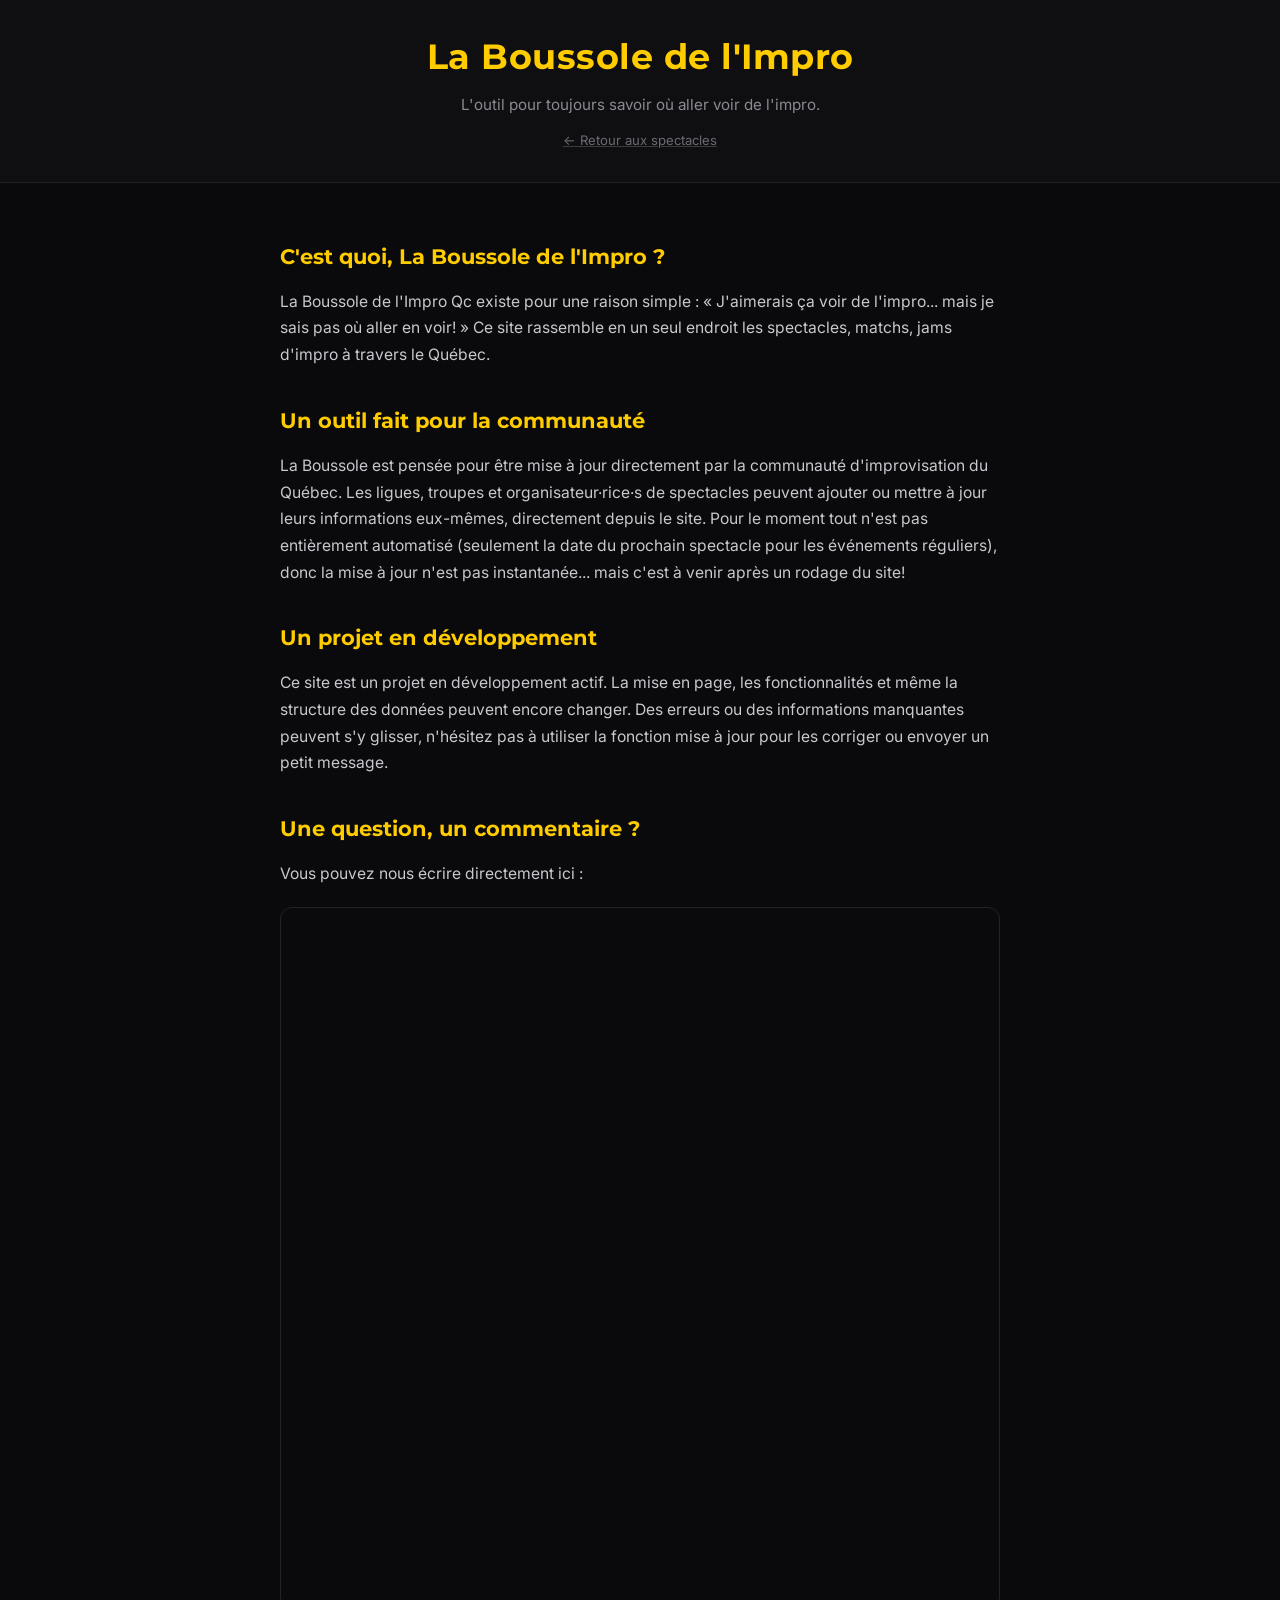
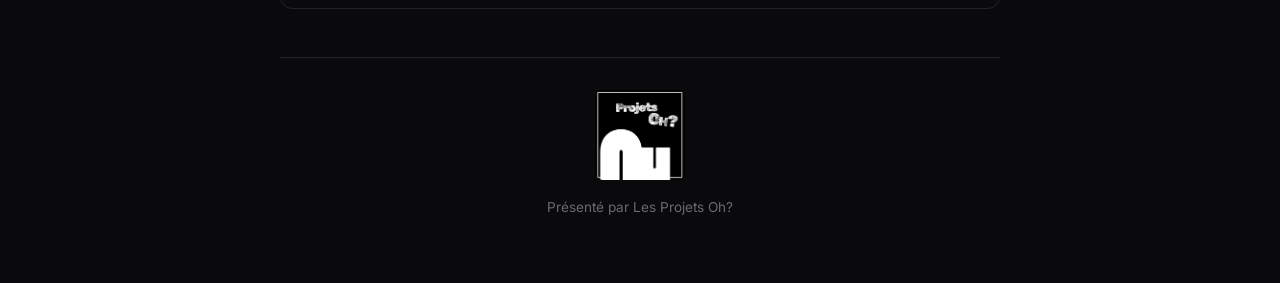
==== about.html @ 92ff751a "signature logo" ====
<!DOCTYPE html>
<html lang="fr">
<head>
  <meta charset="UTF-8">
  <meta name="viewport" content="width=device-width, initial-scale=1.0">
  <title>À propos — La Boussole de l'Impro Qc</title>
  <link href="https://fonts.googleapis.com/css2?family=Inter:wght@400;600&family=Montserrat:wght@700&display=swap" rel="stylesheet">
  <link rel="stylesheet" href="style.css">
</head>
<body>
  <header>
    <h1 class="site-title">La Boussole de l'Impro</h1>
    <p class="site-subtitle">L'outil pour toujours savoir où aller voir de l'impro.</p>
    <a href="index.html" class="about-link">← Retour aux spectacles</a>
  </header>

  <main class="about-page">
    <section class="about-block">
      <h2>C'est quoi, La Boussole de l'Impro ?</h2>
      <p>
        La Boussole de l'Impro Qc existe pour une raison simple : « J'aimerais ça
        voir de l'impro... mais je sais pas où aller en voir! » Ce site rassemble
        en un seul endroit les spectacles, matchs, jams d'impro à travers le
        Québec.
      </p>
    </section>

    <section class="about-block">
      <h2>Un outil fait pour la communauté</h2>
      <p>
        La Boussole est pensée pour être mise à jour directement par la communauté
        d'improvisation du Québec. Les ligues, troupes et organisateur·rice·s de
        spectacles peuvent ajouter ou mettre à jour leurs informations eux-mêmes,
        directement depuis le site. Pour le moment tout n'est pas entièrement
        automatisé (seulement la date du prochain spectacle pour les événements
        réguliers), donc la mise à jour n'est pas instantanée... mais c'est à
        venir après un rodage du site!
      </p>
    </section>

    <section class="about-block">
      <h2>Un projet en développement</h2>
      <p>
        Ce site est un projet en développement actif. La mise en page, les
        fonctionnalités et même la structure des données peuvent encore changer.
        Des erreurs ou des informations manquantes peuvent s'y glisser, n'hésitez
        pas à utiliser la fonction mise à jour pour les corriger ou envoyer un
        petit message.
      </p>
    </section>

    <section class="about-block contact-block">
      <h2>Une question, un commentaire ?</h2>
      <p>
        Vous pouvez nous écrire directement ici :
      </p>
      <div class="contact-form-wrapper">
        <iframe
          src="https://docs.google.com/forms/d/e/1FAIpQLSf1FTqkFToMShPeipX5-5k5RQrfUoDkGku6AvrFfDZXJ2KNZg/viewform?embedded=true"
          width="100%"
          height="700"
          frameborder="0"
          marginheight="0"
          marginwidth="0">
          Chargement du formulaire…
        </iframe>
      </div>
    </section>

    <footer class="about-signature">
      <img src="ProjetsOh.jpg" alt="Logo Les Projets Oh?" class="signature-logo">
      <p>Présenté par Les Projets Oh?</p>
    </footer>
  </main>
</body>
</html>
---- style.css ----
/* ------------------------------
   GLOBAL
------------------------------ */

body {
  background-color: #0a0a0c;
  color: #e8e8ea;
  font-family: 'Inter', sans-serif;
  margin: 0;
  line-height: 1.6;
}

/* ------------------------------
   HEADER
------------------------------ */

header {
  background-color: #0f0f12;
  padding: 1.8rem 2rem;
  border-bottom: 1px solid #222;
  text-align: center;
}

.site-title {
  font-family: 'Montserrat', sans-serif;
  font-size: 2.2rem;
  margin: 0;
  color: #ffcc00;
  font-weight: 700;
  letter-spacing: 0.5px;
}

.site-subtitle {
  font-family: 'Inter', sans-serif;
  font-size: 0.95rem;
  color: #8a8a92;
  margin: 0.5rem 0 0;
  font-weight: 400;
}

.about-link {
  display: inline-block;
  margin-top: 0.8rem;
  font-size: 0.82rem;
  color: #6a6a72;
  text-decoration: underline;
  text-decoration-color: #3a3a40;
}

.about-link:hover {
  color: #ffcc00;
  text-decoration-color: #ffcc00;
}

/* ------------------------------
   BANDEAU "SITE EN DÉVELOPPEMENT"
------------------------------ */

.dev-banner {
  background-color: #2a2410;
  border-bottom: 1px solid #4a3f1a;
  color: #e0c568;
  font-size: 0.85rem;
  text-align: center;
  padding: 0.7rem 1.5rem;
  line-height: 1.5;
}

/* ------------------------------
   PAGE À PROPOS
------------------------------ */

.about-page {
  max-width: 720px;
  margin: 0 auto;
  padding: 2.5rem 2rem 4rem;
}

.about-block {
  margin-bottom: 2.2rem;
}

.about-block h2 {
  font-family: 'Montserrat', sans-serif;
  color: #ffcc00;
  font-size: 1.3rem;
  margin-bottom: 0.7rem;
}

.about-block p {
  color: #c8c8ce;
  line-height: 1.7;
  font-size: 0.98rem;
}

.contact-form-wrapper {
  margin-top: 1.2rem;
  border-radius: 12px;
  overflow: hidden;
  border: 1px solid #232327;
}

.contact-form-wrapper iframe {
  display: block;
  border: none;
}

.about-signature {
  margin-top: 3rem;
  padding-top: 2rem;
  border-top: 1px solid #232327;
  text-align: center;
}

.signature-logo {
  max-width: 90px;
  max-height: 90px;
  object-fit: contain;
  border-radius: 8px;
  margin-bottom: 0.6rem;
}

.about-signature p {
  color: #6a6a72;
  font-size: 0.85rem;
  margin: 0;
}

/* ------------------------------
   LAYOUT GÉNÉRAL (sidebar + contenu)
------------------------------ */

.layout {
  display: flex;
  align-items: flex-start;
  gap: 2rem;
  max-width: 1300px;
  margin: 0 auto;
  padding: 2rem;
}

.content {
  flex: 1;
  min-width: 0;
}

/* ------------------------------
   SIDEBAR
------------------------------ */

.sidebar {
  width: 260px;
  flex-shrink: 0;
  display: flex;
  flex-direction: column;
  gap: 1.4rem;
  position: sticky;
  top: 2rem;
}

.add-event-btn {
  display: block;
  text-align: center;
  background-color: transparent;
  color: #ffcc00;
  border: 1px solid #ffcc0066;
  font-weight: 600;
  font-size: 0.9rem;
  padding: 0.65rem 1rem;
  border-radius: 8px;
  text-decoration: none;
  transition: 0.2s;
}

.add-event-btn:hover {
  background-color: #ffcc001a;
  border-color: #ffcc00;
}

.filter-group {
  display: flex;
  flex-direction: column;
  gap: 0.4rem;
}

.filter-group label {
  font-size: 0.75rem;
  color: #8a8a92;
  text-transform: uppercase;
  letter-spacing: 0.5px;
  font-weight: 600;
}

.filter-group select,
.filter-group input[type="text"] {
  background-color: #151518;
  color: #d8d8dc;
  border: 1px solid #2a2a2e;
  padding: 0.6rem 0.8rem;
  border-radius: 8px;
  font-size: 0.9rem;
  font-family: 'Inter', sans-serif;
  cursor: pointer;
  width: 100%;
  box-sizing: border-box;
  transition: border-color 0.15s;
}

.filter-group select:hover,
.filter-group input[type="text"]:hover {
  border-color: #ffcc00;
}

.filter-group input[type="text"]:focus {
  outline: none;
  border-color: #ffcc00;
  cursor: text;
}

.date-range-inputs {
  display: flex;
  align-items: center;
  gap: 0.4rem;
}

.date-range-inputs input {
  min-width: 0;
  text-align: center;
  font-variant-numeric: tabular-nums;
}

.date-range-arrow {
  color: #5a5a62;
  font-size: 0.85rem;
  flex-shrink: 0;
}

@media (max-width: 800px) {
  .layout {
    flex-direction: column;
    padding: 1.2rem;
  }

  .sidebar {
    width: 100%;
    position: static;
  }
}

/* ------------------------------
   NAVIGATION DES JOURS
------------------------------ */

.days-nav {
  display: flex;
  flex-wrap: wrap;
  gap: 0.6rem;
  margin-bottom: 1.5rem;
}

.day-btn {
  background-color: transparent;
  color: #b0b0b8;
  border: 1px solid #2a2a2e;
  padding: 0.6rem 1.3rem;
  border-radius: 20px;
  cursor: pointer;
  font-size: 0.95rem;
  font-weight: 600;
  transition: 0.2s;
}

.day-btn:hover {
  border-color: #ffcc00;
  color: #ffcc00;
}

.day-btn.active {
  background-color: #ffcc00;
  border-color: #ffcc00;
  color: #0a0a0c;
}

/* ------------------------------
   CONTENU PRINCIPAL
------------------------------ */

.event-grid {
  display: flex;
  flex-wrap: wrap;
  gap: 1.5rem;
}

/* ------------------------------
   CARTES D'ÉVÉNEMENTS
------------------------------ */

.event-card {
  background-color: #151518;
  border-radius: 14px;
  width: 100%;
  max-width: 340px;
  border: 1px solid #232327;
  overflow: hidden;
  transition: border-color 0.2s, transform 0.2s;
}

.event-card:hover {
  border-color: #3a3a40;
  transform: translateY(-2px);
}

.event-card--hors-saison {
  background-color: #121214;
  border-color: #2a2a2e;
  opacity: 0.85;
}

.event-card--hors-saison:hover {
  opacity: 1;
}

.event-card-body {
  padding: 1.3rem 1.4rem 1.5rem;
}

.event-card h3 {
  margin-top: 0;
  margin-bottom: 0.8rem;
  font-size: 1.3rem;
  font-family: 'Montserrat', sans-serif;
  color: #f5f5f5;
  line-height: 1.3;
}

.event-description {
  font-size: 0.88rem;
  color: #a8a8b0;
  margin: -0.3rem 0 1rem;
  line-height: 1.5;
}

/* ------------------------------
   LOGO (bannière pleine largeur)
------------------------------ */

.event-logo-wrapper {
  width: 100%;
  height: 140px;
  display: flex;
  align-items: center;
  justify-content: center;
  background-color: #1c1c20;
  overflow: hidden;
}

.event-logo-wrapper img {
  width: 100%;
  height: 100%;
  object-fit: cover;
  cursor: zoom-in;
}

/* ------------------------------
   BADGES
------------------------------ */

.badges {
  margin-bottom: 0.6rem;
}

.badge {
  display: inline-block;
  padding: 0.25rem 0.65rem;
  border-radius: 20px;
  font-size: 0.72rem;
  font-weight: 600;
  margin-right: 6px;
  letter-spacing: 0.3px;
}

.badge-hors-saison {
  background-color: transparent;
  border: 1px solid #55555c;
  color: #9a9aa2;
}

/* ------------------------------
   MÉTADONNÉES
------------------------------ */

.meta-list {
  margin: 1rem 0 0;
  padding: 0;
  list-style: none;
}

.meta-list li {
  display: flex;
  align-items: center;
  gap: 0.55rem;
  font-size: 0.9rem;
  color: #b0b0b8;
  margin-bottom: 0.55rem;
}

.meta-list .icon {
  flex-shrink: 0;
  width: 1.1rem;
  text-align: center;
  opacity: 0.8;
}

.meta-list a {
  color: #d8d8dc;
  text-decoration: underline;
  text-decoration-color: #444;
  text-underline-offset: 2px;
}

.meta-list a:hover {
  color: #ffcc00;
  text-decoration-color: #ffcc00;
}

.billet-requis {
  display: inline-block;
  margin-top: 0.9rem;
  font-size: 0.8rem;
  color: #9a9aa2;
}

.billet-requis strong {
  color: #d8d8dc;
}

.social-links {
  margin-top: 1rem;
  padding-top: 0.9rem;
  border-top: 1px solid #232327;
  font-size: 0.82rem;
  display: flex;
  gap: 0.9rem;
}

.social-links a {
  color: #9a9aa2;
  text-decoration: none;
  font-weight: 600;
}

.social-links a:hover {
  color: #ffcc00;
}

.update-link {
  margin-top: 0.7rem;
}

.update-link a {
  font-size: 0.75rem;
  color: #6a6a72;
  text-decoration: underline;
  text-decoration-color: #3a3a40;
}

.update-link a:hover {
  color: #ffcc00;
  text-decoration-color: #ffcc00;
}

/* ------------------------------
   TAGS (type / ville) — style contour
------------------------------ */

.tags {
  display: flex;
  flex-wrap: wrap;
  gap: 0.4rem;
  margin-bottom: 0.4rem;
}

.tag {
  display: inline-block;
  padding: 0.25rem 0.7rem;
  border-radius: 20px;
  font-size: 0.75rem;
  font-weight: 600;
  border: 1px solid transparent;
  background-color: transparent;
}

.tag.ville {
  border-color: #3a3a40;
  color: #b0b0b8;
}

.tag.Spectacle { border-color: #00bcd4; color: #00bcd4; }
.tag.Match     { border-color: #ffcc00; color: #ffcc00; }
.tag.Audition  { border-color: #b388ff; color: #b388ff; }
.tag.Jam       { border-color: #ff6b6b; color: #ff6b6b; }

/* ------------------------------
   LIGHTBOX (image plein écran)
------------------------------ */

.lightbox {
  display: none;
  position: fixed;
  inset: 0;
  background-color: rgba(0, 0, 0, 0.9);
  align-items: center;
  justify-content: center;
  z-index: 1000;
  padding: 2rem;
  cursor: zoom-out;
}

.lightbox.open {
  display: flex;
}

.lightbox img {
  max-width: 90%;
  max-height: 90%;
  border-radius: 10px;
  box-shadow: 0 8px 30px rgba(0, 0, 0, 0.5);
  cursor: default;
}

.lightbox-close {
  position: absolute;
  top: 1.2rem;
  right: 1.5rem;
  font-size: 2.2rem;
  color: #f5f5f5;
  cursor: pointer;
  line-height: 1;
  user-select: none;
}

.lightbox-close:hover {
  color: #ffcc00;
}
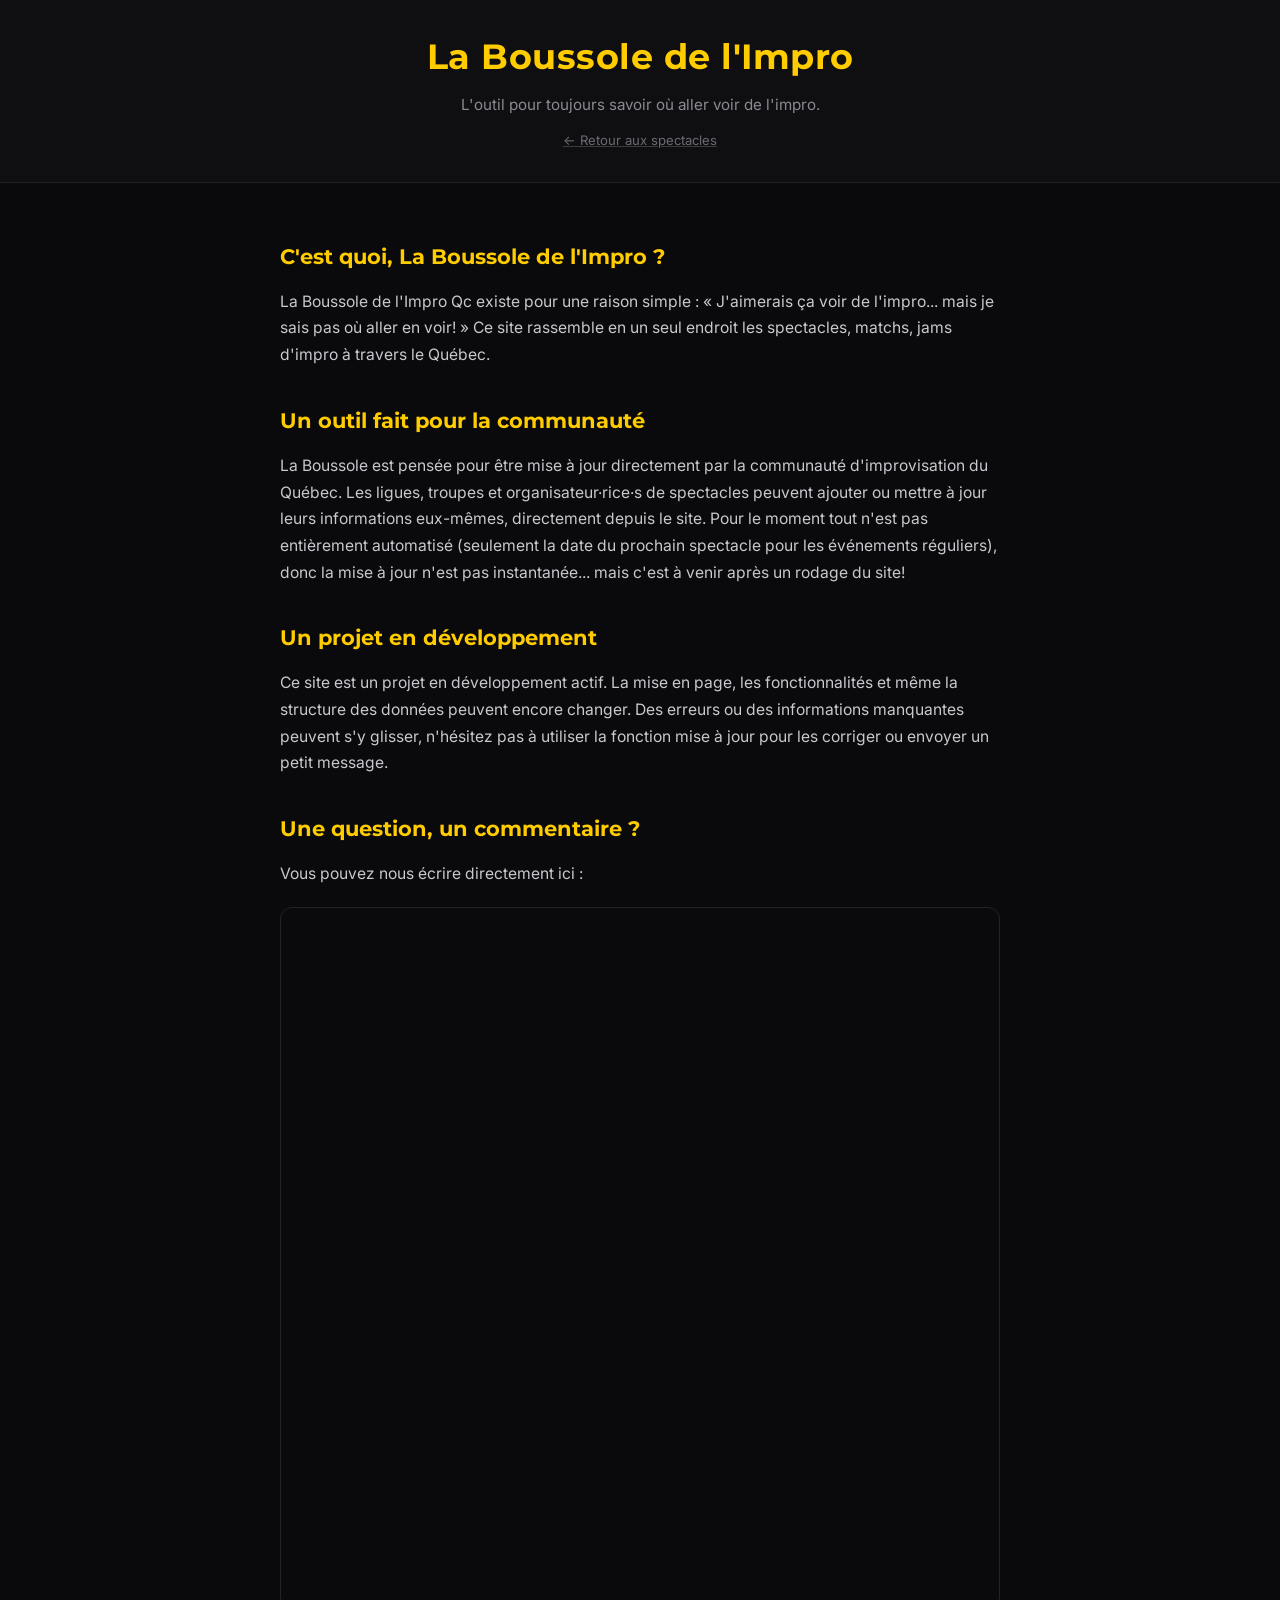
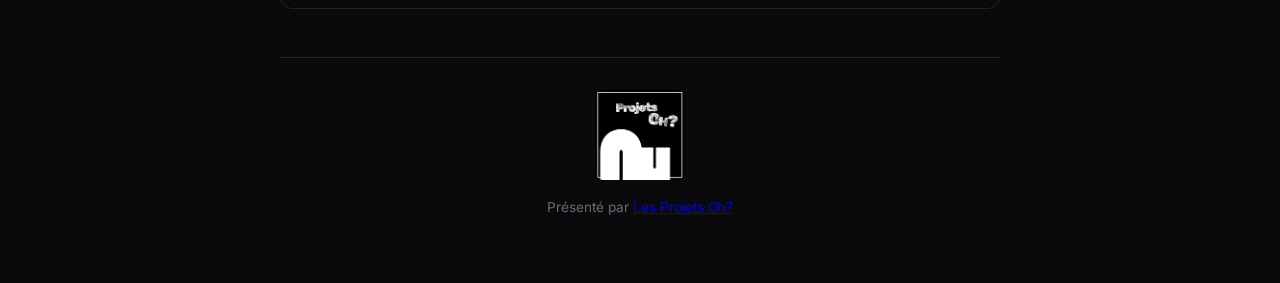
==== commit 9dbdf349: "Update about.html lien to fb" ====
--- a/about.html
+++ b/about.html
@@ -3,8 +3,9 @@
 <head>
   <meta charset="UTF-8">
   <meta name="viewport" content="width=device-width, initial-scale=1.0">
-  <title>À propos — La Boussole de l'Impro Qc</title>
+  <title>À propos - La Boussole de l'Impro Qc</title>
   <link href="https://fonts.googleapis.com/css2?family=Inter:wght@400;600&family=Montserrat:wght@700&display=swap" rel="stylesheet">
+  <link rel="icon" href="favicon.png" type="image/png">
   <link rel="stylesheet" href="style.css">
 </head>
 <body>
@@ -69,7 +70,7 @@
 
     <footer class="about-signature">
       <img src="ProjetsOh.jpg" alt="Logo Les Projets Oh?" class="signature-logo">
-      <p>Présenté par Les Projets Oh?</p>
+      <p>Présenté par <a href="https://www.facebook.com/profile.php?id=61591695937931" target="_blank" rel="noopener" class="signature-link">Les Projets Oh?</a></p>
     </footer>
   </main>
 </body>
--- a/style.css
+++ b/style.css
@@ -127,6 +127,30 @@
 }
 
 /* ------------------------------
+   PAGE DE PARTAGE (suggestions reçues)
+------------------------------ */
+
+.partage-page {
+  max-width: 1300px;
+  margin: 0 auto;
+  padding: 2rem;
+}
+
+.partage-retour {
+  display: inline-block;
+  margin-bottom: 1.5rem;
+  font-size: 0.9rem;
+  color: #8a8a92;
+  text-decoration: underline;
+  text-decoration-color: #3a3a40;
+}
+
+.partage-retour:hover {
+  color: #ffcc00;
+  text-decoration-color: #ffcc00;
+}
+
+/* ------------------------------
    LAYOUT GÉNÉRAL (sidebar + contenu)
 ------------------------------ */
 
@@ -175,6 +199,46 @@
 .add-event-btn:hover {
   background-color: #ffcc001a;
   border-color: #ffcc00;
+}
+
+.site-stats {
+  display: flex;
+  flex-direction: column;
+  gap: 0.4rem;
+  padding: 0.9rem 1rem;
+  background-color: #101013;
+  border: 1px solid #202024;
+  border-radius: 10px;
+}
+
+.stat-item {
+  font-size: 0.82rem;
+  color: #8a8a92;
+}
+
+.stat-item strong {
+  color: #ffcc00;
+  font-size: 1rem;
+  font-family: 'Montserrat', sans-serif;
+}
+
+.sidebar-cta {
+  font-size: 0.82rem;
+  color: #8a8a92;
+  line-height: 1.5;
+  margin: 0;
+  padding-top: 0.4rem;
+  border-top: 1px solid #202024;
+}
+
+.sidebar-cta a {
+  color: #ffcc00;
+  text-decoration: underline;
+  text-decoration-color: #ffcc0066;
+}
+
+.sidebar-cta a:hover {
+  text-decoration-color: #ffcc00;
 }
 
 .filter-group {
@@ -281,6 +345,67 @@
   color: #0a0a0c;
 }
 
+.day-btn--festivals:hover {
+  border-color: #b388ff;
+  color: #b388ff;
+}
+
+.day-btn--festivals.active {
+  background-color: #b388ff;
+  border-color: #b388ff;
+  color: #0a0a0c;
+}
+
+.day-btn--favoris:hover {
+  border-color: #ff6b6b;
+  color: #ff6b6b;
+}
+
+.day-btn--favoris.active {
+  background-color: #ff6b6b;
+  border-color: #ff6b6b;
+  color: #0a0a0c;
+}
+
+/* ------------------------------
+   CARTES FESTIVALS & TOURNOIS
+------------------------------ */
+
+.festival-card {
+  border-color: #2a2440;
+}
+
+.festival-card:hover {
+  border-color: #b388ff88;
+}
+
+.tag.Festival { border-color: #b388ff; color: #b388ff; }
+.tag.Tournoi  { border-color: #ff9d4d; color: #ff9d4d; }
+
+.festival-deadline {
+  margin-top: 0.9rem;
+  padding: 0.6rem 0.8rem;
+  background-color: #2a1f10;
+  border: 1px solid #4a3a1a;
+  border-radius: 8px;
+  font-size: 0.82rem;
+  color: #e0c568;
+}
+
+.festival-deadline strong {
+  color: #ffcc00;
+}
+
+.festival-badge {
+  font-size: 0.78rem;
+  color: #b388ff;
+  margin: -0.4rem 0 0.8rem;
+}
+
+.festival-badge strong {
+  color: #cbaaff;
+}
+
 /* ------------------------------
    CONTENU PRINCIPAL
 ------------------------------ */
@@ -303,6 +428,7 @@
   border: 1px solid #232327;
   overflow: hidden;
   transition: border-color 0.2s, transform 0.2s;
+  position: relative;
 }
 
 .event-card:hover {
@@ -359,6 +485,63 @@
   height: 100%;
   object-fit: cover;
   cursor: zoom-in;
+}
+
+/* ------------------------------
+   BOUTON FAVORI (cœur)
+------------------------------ */
+
+.favori-btn {
+  position: absolute;
+  top: 0.7rem;
+  right: 0.7rem;
+  z-index: 2;
+  width: 2rem;
+  height: 2rem;
+  display: flex;
+  align-items: center;
+  justify-content: center;
+  background-color: rgba(10, 10, 12, 0.55);
+  border: none;
+  border-radius: 50%;
+  font-size: 1.1rem;
+  line-height: 1;
+  color: #e8e8ea;
+  cursor: pointer;
+  transition: transform 0.15s, color 0.15s;
+}
+
+.favori-btn:hover {
+  transform: scale(1.12);
+}
+
+.favori-btn--actif {
+  color: #ff6b6b;
+}
+
+/* ------------------------------
+   BARRE "PARTAGER MES FAVORIS"
+------------------------------ */
+
+#partage-favoris-bar:not(:empty) {
+  margin-bottom: 1.2rem;
+}
+
+.partager-favoris-btn {
+  background-color: transparent;
+  color: #ff6b6b;
+  border: 1px solid #ff6b6b66;
+  font-weight: 600;
+  font-size: 0.9rem;
+  padding: 0.6rem 1.2rem;
+  border-radius: 20px;
+  cursor: pointer;
+  transition: 0.2s;
+}
+
+.partager-favoris-btn:hover {
+  background-color: #ff6b6b1a;
+  border-color: #ff6b6b;
 }
 
 /* ------------------------------
@@ -495,10 +678,12 @@
   color: #b0b0b8;
 }
 
-.tag.Spectacle { border-color: #00bcd4; color: #00bcd4; }
+.tag.Spectacle { border-color: #4caf50; color: #4caf50; }
 .tag.Match     { border-color: #ffcc00; color: #ffcc00; }
 .tag.Audition  { border-color: #b388ff; color: #b388ff; }
-.tag.Jam       { border-color: #ff6b6b; color: #ff6b6b; }
+.tag.Jam       { border-color: #ff6ec7; color: #ff6ec7; }
+.tag.FR        { border-color: #00bcd4; color: #00bcd4; }
+.tag.ENG       { border-color: #ff6b6b; color: #ff6b6b; }
 
 /* ------------------------------
    LIGHTBOX (image plein écran)
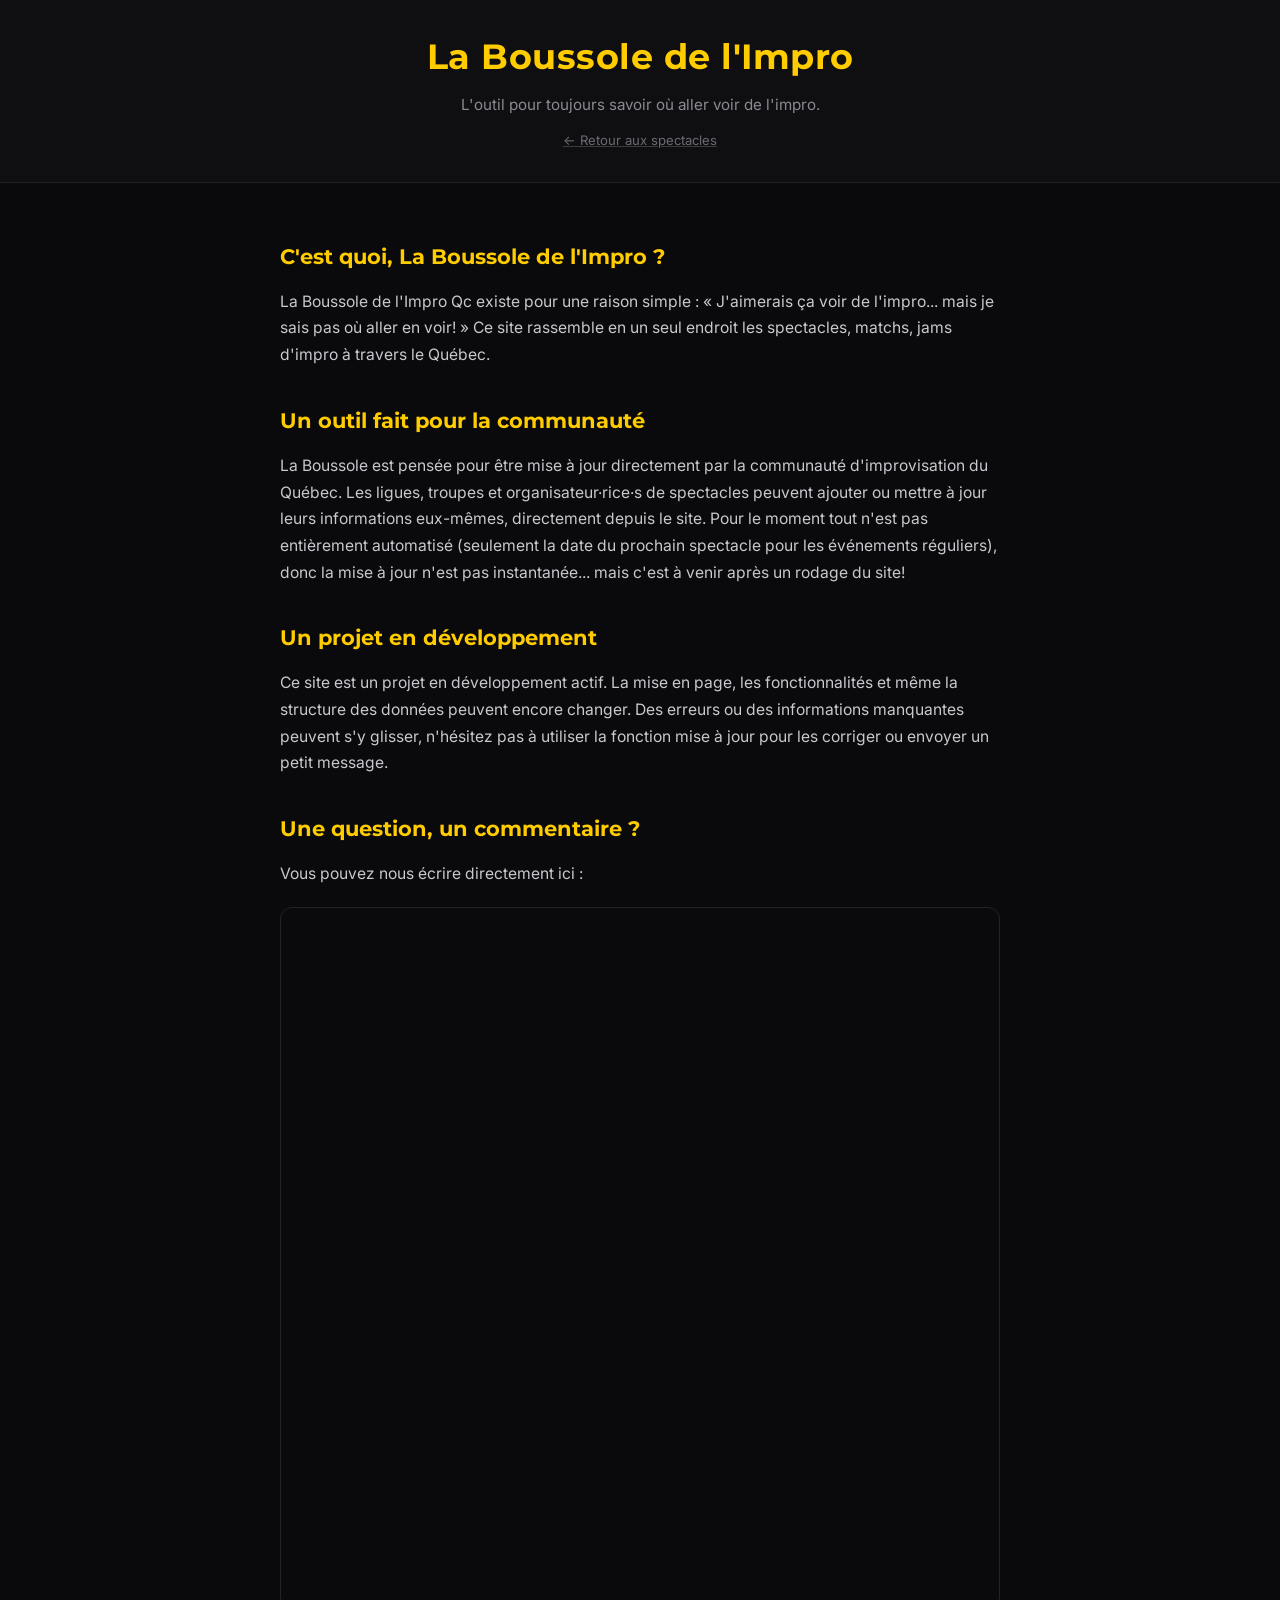
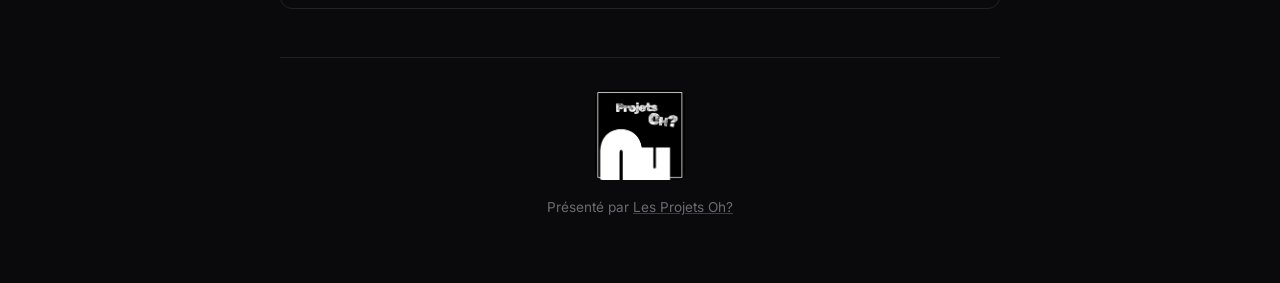
==== commit d08299ec: "Update about.html link manifest in header" ====
--- a/about.html
+++ b/about.html
@@ -7,6 +7,12 @@
   <link href="https://fonts.googleapis.com/css2?family=Inter:wght@400;600&family=Montserrat:wght@700&display=swap" rel="stylesheet">
   <link rel="icon" href="favicon.png" type="image/png">
   <link rel="stylesheet" href="style.css">
+  <link rel="manifest" href="manifest.json">
+  <meta name="theme-color" content="#0f0f12">
+  <link rel="apple-touch-icon" href="icon-192.png">
+  <meta name="apple-mobile-web-app-capable" content="yes">
+  <meta name="apple-mobile-web-app-status-bar-style" content="black-translucent">
+  <meta name="apple-mobile-web-app-title" content="Boussole">
 </head>
 <body>
   <header>
--- a/style.css
+++ b/style.css
@@ -126,6 +126,17 @@
   margin: 0;
 }
 
+.about-signature .signature-link {
+  color: #6a6a72;
+  text-decoration: underline;
+  text-decoration-color: #3a3a40;
+}
+
+.about-signature .signature-link:hover {
+  color: #ffcc00;
+  text-decoration-color: #ffcc00;
+}
+
 /* ------------------------------
    PAGE DE PARTAGE (suggestions reçues)
 ------------------------------ */
@@ -239,6 +250,16 @@
 
 .sidebar-cta a:hover {
   text-decoration-color: #ffcc00;
+}
+
+.sidebar-logo {
+  display: block;
+  max-width: 90px;
+  max-height: 90px;
+  object-fit: contain;
+  border-radius: 8px;
+  margin: 0 auto;
+  opacity: 0.85;
 }
 
 .filter-group {
@@ -299,6 +320,41 @@
   flex-shrink: 0;
 }
 
+#filtres-avances {
+  border: none;
+  margin: 0;
+  padding: 0;
+}
+
+#filtres-avances summary {
+  cursor: pointer;
+  list-style: none;
+  color: #b0b0b8;
+  border: 1px solid #2a2a2e;
+  padding: 0.6rem 1rem;
+  border-radius: 8px;
+  font-size: 0.85rem;
+  font-weight: 600;
+  transition: 0.2s;
+}
+
+#filtres-avances summary::marker,
+#filtres-avances summary::-webkit-details-marker {
+  display: none;
+}
+
+#filtres-avances summary:hover,
+#filtres-avances[open] summary {
+  border-color: #ffcc00;
+  color: #ffcc00;
+}
+
+#filtres-avances[open] {
+  display: flex;
+  flex-direction: column;
+  gap: 1.4rem;
+}
+
 @media (max-width: 800px) {
   .layout {
     flex-direction: column;
@@ -308,6 +364,20 @@
   .sidebar {
     width: 100%;
     position: static;
+  }
+
+  .sidebar-logo {
+    display: none;
+  }
+}
+
+@media (min-width: 801px) {
+  #filtres-avances {
+    display: contents;
+  }
+
+  #filtres-avances summary {
+    display: none;
   }
 }
 
@@ -568,6 +638,12 @@
   color: #9a9aa2;
 }
 
+.badge-a-confirmer {
+  background-color: #2a1f10;
+  border: 1px solid #e0c568;
+  color: #e0c568;
+}
+
 /* ------------------------------
    MÉTADONNÉES
 ------------------------------ */
@@ -638,6 +714,13 @@
 
 .update-link {
   margin-top: 0.7rem;
+}
+
+.derniere-maj {
+  display: block;
+  margin-top: 0.35rem;
+  font-size: 0.72rem;
+  color: #5a5a62;
 }
 
 .update-link a {
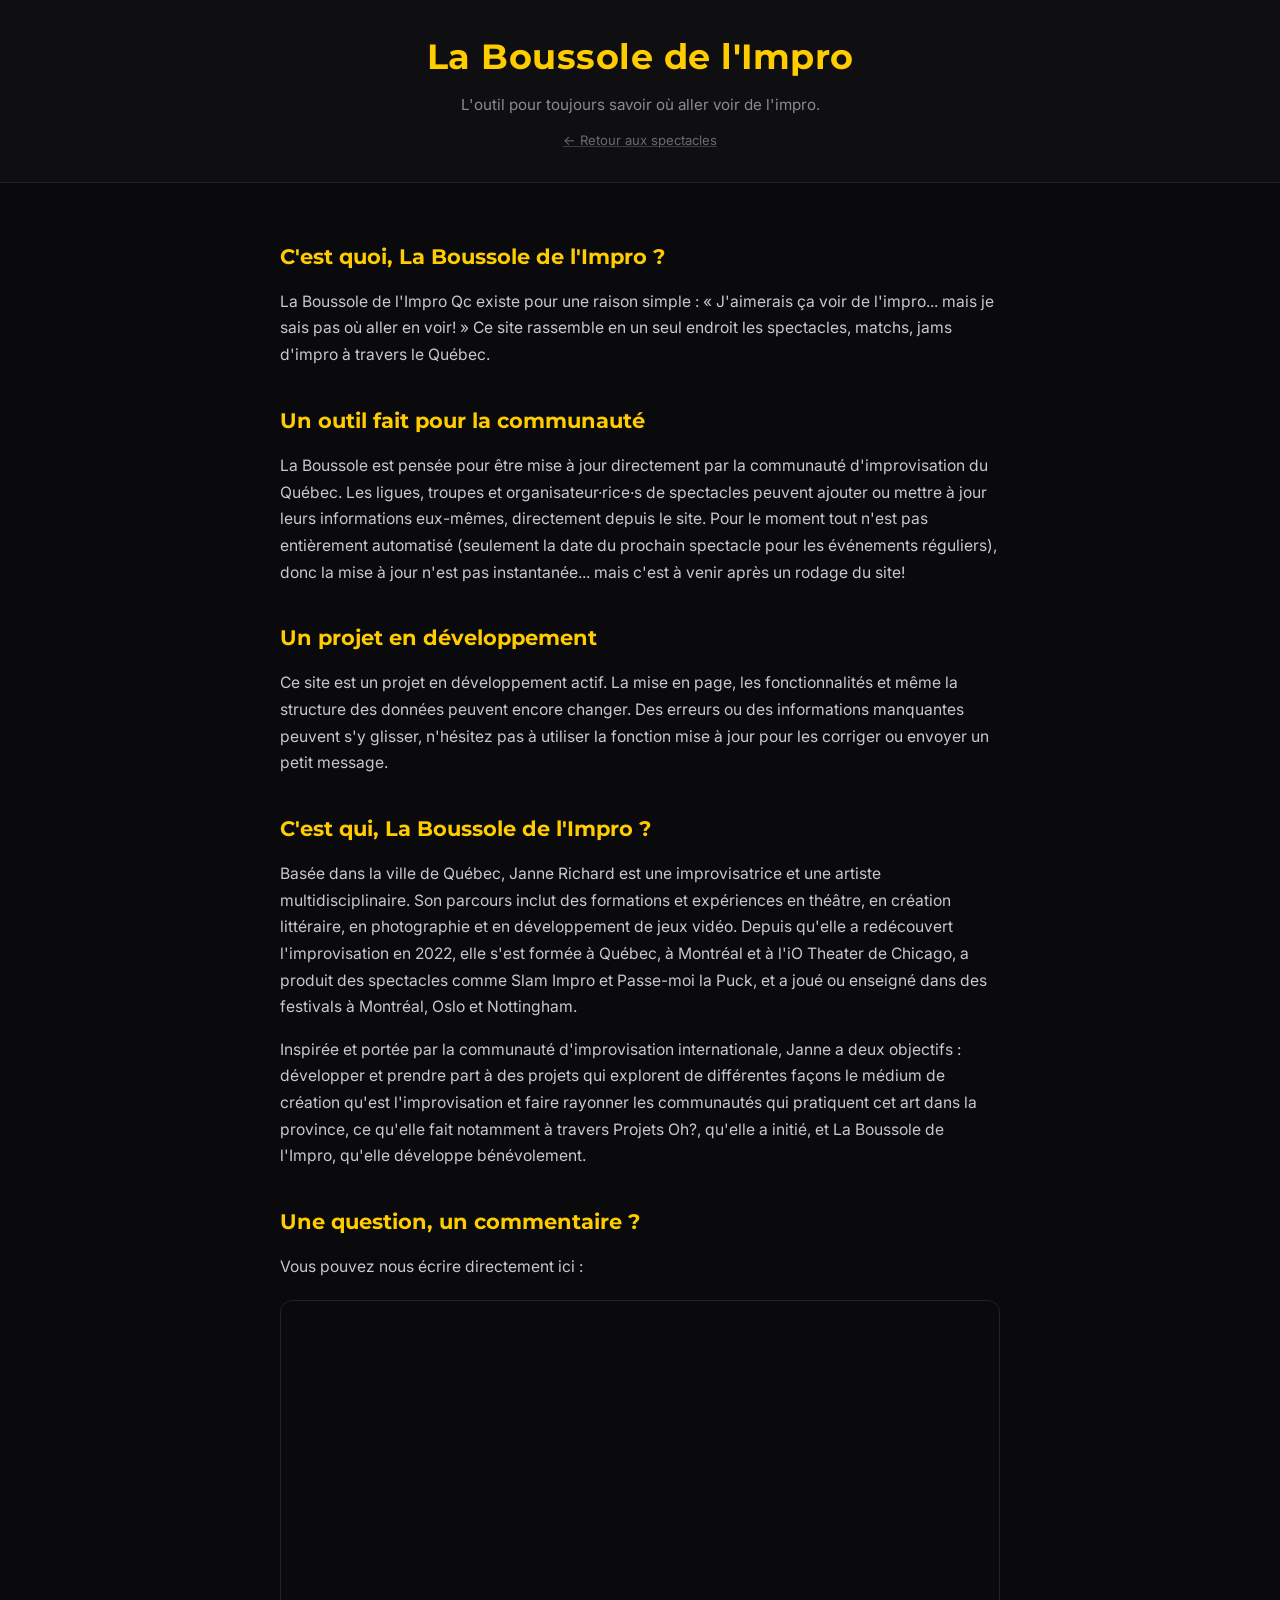
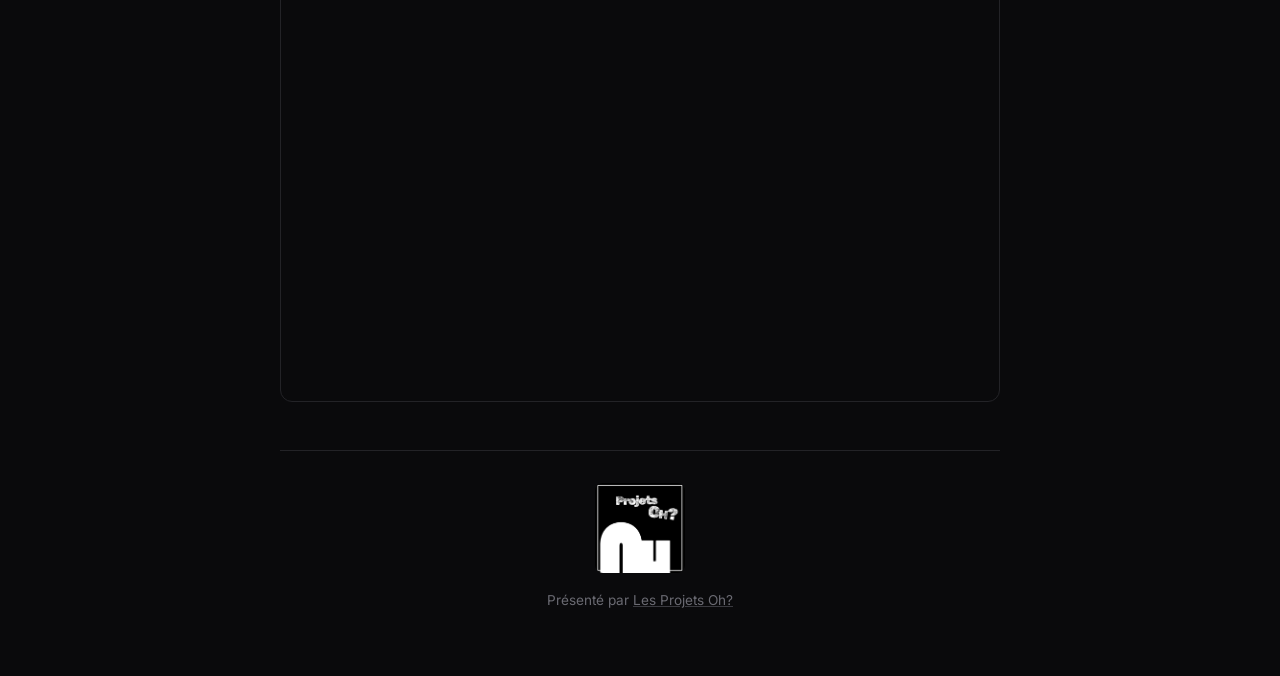
==== commit b59a9195: "Update about.html add Janne Bio" ====
--- a/about.html
+++ b/about.html
@@ -56,6 +56,28 @@
       </p>
     </section>
 
+    <section class="about-block">
+      <h2>C'est qui, La Boussole de l'Impro ?</h2>
+      <p>
+        Basée dans la ville de Québec, Janne Richard est une improvisatrice et
+        une artiste multidisciplinaire. Son parcours inclut des formations et
+        expériences en théâtre, en création littéraire, en photographie et en
+        développement de jeux vidéo. Depuis qu'elle a redécouvert l'improvisation
+        en 2022, elle s'est formée à Québec, à Montréal et à l'iO Theater de
+        Chicago, a produit des spectacles comme Slam Impro et Passe-moi la Puck,
+        et a joué ou enseigné dans des festivals à Montréal, Oslo et Nottingham.
+      </p>
+      <p>
+        Inspirée et portée par la communauté d'improvisation internationale,
+        Janne a deux objectifs : développer et prendre part à des projets qui
+        explorent de différentes façons le médium de création qu'est
+        l'improvisation et faire rayonner les communautés qui pratiquent cet art
+        dans la province, ce qu'elle fait notamment à travers Projets Oh?,
+        qu'elle a initié, et La Boussole de l'Impro, qu'elle développe
+        bénévolement.
+      </p>
+    </section>
+
     <section class="about-block contact-block">
       <h2>Une question, un commentaire ?</h2>
       <p>
@@ -79,5 +101,12 @@
       <p>Présenté par <a href="https://www.facebook.com/profile.php?id=61591695937931" target="_blank" rel="noopener" class="signature-link">Les Projets Oh?</a></p>
     </footer>
   </main>
+  <script>
+  if ("serviceWorker" in navigator) {
+    window.addEventListener("load", () => {
+      navigator.serviceWorker.register("sw.js");
+    });
+  }
+</script>
 </body>
 </html>
--- a/style.css
+++ b/style.css
@@ -476,6 +476,27 @@
   color: #cbaaff;
 }
 
+.benefice-badge {
+  font-size: 0.78rem;
+  color: #ff8fab;
+  margin: -0.4rem 0 0.8rem;
+}
+
+.benefice-badge strong {
+  color: #ffb3c6;
+}
+
+.benefice-badge a {
+  color: inherit;
+  text-decoration: underline;
+  text-decoration-color: #ff8fab66;
+  text-underline-offset: 2px;
+}
+
+.benefice-badge a:hover {
+  text-decoration-color: #ffb3c6;
+}
+
 /* ------------------------------
    CONTENU PRINCIPAL
 ------------------------------ */
@@ -810,3 +831,224 @@
 .lightbox-close:hover {
   color: #ffcc00;
 }
+
+/* ------------------------------
+   EXPORT EN STORY
+------------------------------ */
+
+.story-link-btn {
+  display: inline-block;
+  margin-top: 0.5rem;
+  background: none;
+  border: none;
+  padding: 0;
+  font-family: inherit;
+  font-size: 0.75rem;
+  color: #6a6a72;
+  text-decoration: underline;
+  text-decoration-color: #3a3a40;
+  cursor: pointer;
+  transition: 0.2s;
+}
+
+.story-link-btn:hover {
+  color: #ffcc00;
+  text-decoration-color: #ffcc00;
+}
+
+.story-link-btn:disabled {
+  opacity: 0.6;
+  cursor: wait;
+}
+
+.story-template {
+  position: fixed;
+  top: 0;
+  left: -9999px;
+  width: 540px;
+  height: 960px;
+  background-color: #0a0a0c;
+  display: flex;
+  flex-direction: column;
+  font-family: 'Inter', sans-serif;
+  overflow: hidden;
+  box-sizing: border-box;
+}
+
+.story-top {
+  width: 100%;
+  height: 380px;
+  background-color: #1c1c20;
+  background-size: cover;
+  background-position: center;
+  overflow: hidden;
+  flex-shrink: 0;
+}
+
+.story-template--sans-logo .story-body {
+  padding-top: 3rem;
+  border-top: 8px solid #ffcc00;
+}
+
+.story-body {
+  flex: 1;
+  padding: 2.2rem 2rem 1.8rem;
+  display: flex;
+  flex-direction: column;
+  min-height: 0;
+  overflow: hidden;
+}
+
+.story-body .tags {
+  margin-bottom: 0.7rem;
+}
+
+.story-body .tag {
+  font-size: 1rem;
+  padding: 0.35rem 0.9rem;
+}
+
+#story-titre {
+  font-family: 'Montserrat', sans-serif;
+  font-size: 2.1rem;
+  color: #f5f5f5;
+  line-height: 1.25;
+  margin: 0 0 0.6rem;
+  display: -webkit-box;
+  -webkit-line-clamp: 2;
+  -webkit-box-orient: vertical;
+  overflow: hidden;
+}
+
+.story-desc {
+  font-size: 1.05rem;
+  color: #a8a8b0;
+  line-height: 1.5;
+  margin: 0 0 0.7rem;
+  display: -webkit-box;
+  -webkit-line-clamp: 4;
+  -webkit-box-orient: vertical;
+  overflow: hidden;
+}
+
+.story-body .meta-list {
+  margin-top: 0.3rem;
+}
+
+.story-body .meta-list li {
+  font-size: 1.1rem;
+  color: #e8e8ea;
+  margin-bottom: 0.7rem;
+}
+
+.story-body .festival-deadline {
+  font-size: 1rem;
+  margin-top: 0.5rem;
+}
+
+.story-body .billet-requis {
+  font-size: 0.95rem;
+  margin-top: 0.7rem;
+}
+
+.story-footer {
+  margin-top: auto;
+  display: flex;
+  align-items: center;
+  gap: 0.8rem;
+  padding: 1.3rem 2rem;
+  background-color: #101013;
+  border-top: 1px solid #202024;
+  flex-shrink: 0;
+}
+
+.story-footer-logo {
+  width: 46px;
+  height: 46px;
+  border-radius: 10px;
+  object-fit: contain;
+}
+
+.story-footer-text strong {
+  display: block;
+  font-family: 'Montserrat', sans-serif;
+  font-size: 0.95rem;
+  color: #ffcc00;
+}
+
+.story-footer-text span {
+  display: block;
+  font-size: 0.8rem;
+  color: #8a8a92;
+}
+
+.story-modal {
+  display: none;
+  position: fixed;
+  inset: 0;
+  background-color: rgba(0, 0, 0, 0.85);
+  align-items: center;
+  justify-content: center;
+  z-index: 1000;
+  padding: 2rem;
+}
+
+.story-modal.open {
+  display: flex;
+}
+
+.story-modal-content {
+  background-color: #151518;
+  border: 1px solid #232327;
+  border-radius: 14px;
+  padding: 1.4rem;
+  max-width: 320px;
+  width: 100%;
+  position: relative;
+  text-align: center;
+}
+
+#story-preview-img {
+  width: 100%;
+  border-radius: 10px;
+  display: block;
+  margin-bottom: 1rem;
+}
+
+.story-modal-actions {
+  display: flex;
+  gap: 0.7rem;
+  justify-content: center;
+}
+
+.story-modal-actions button {
+  flex: 1;
+  background-color: transparent;
+  color: #ffcc00;
+  border: 1px solid #ffcc0066;
+  font-weight: 600;
+  font-size: 0.9rem;
+  padding: 0.65rem 1rem;
+  border-radius: 8px;
+  cursor: pointer;
+  transition: 0.2s;
+}
+
+.story-modal-actions button:hover {
+  background-color: #ffcc001a;
+  border-color: #ffcc00;
+}
+
+.story-modal-close {
+  position: absolute;
+  top: 0.6rem;
+  right: 0.9rem;
+  font-size: 1.6rem;
+  color: #8a8a92;
+  cursor: pointer;
+  line-height: 1;
+}
+
+.story-modal-close:hover {
+  color: #ffcc00;
+}
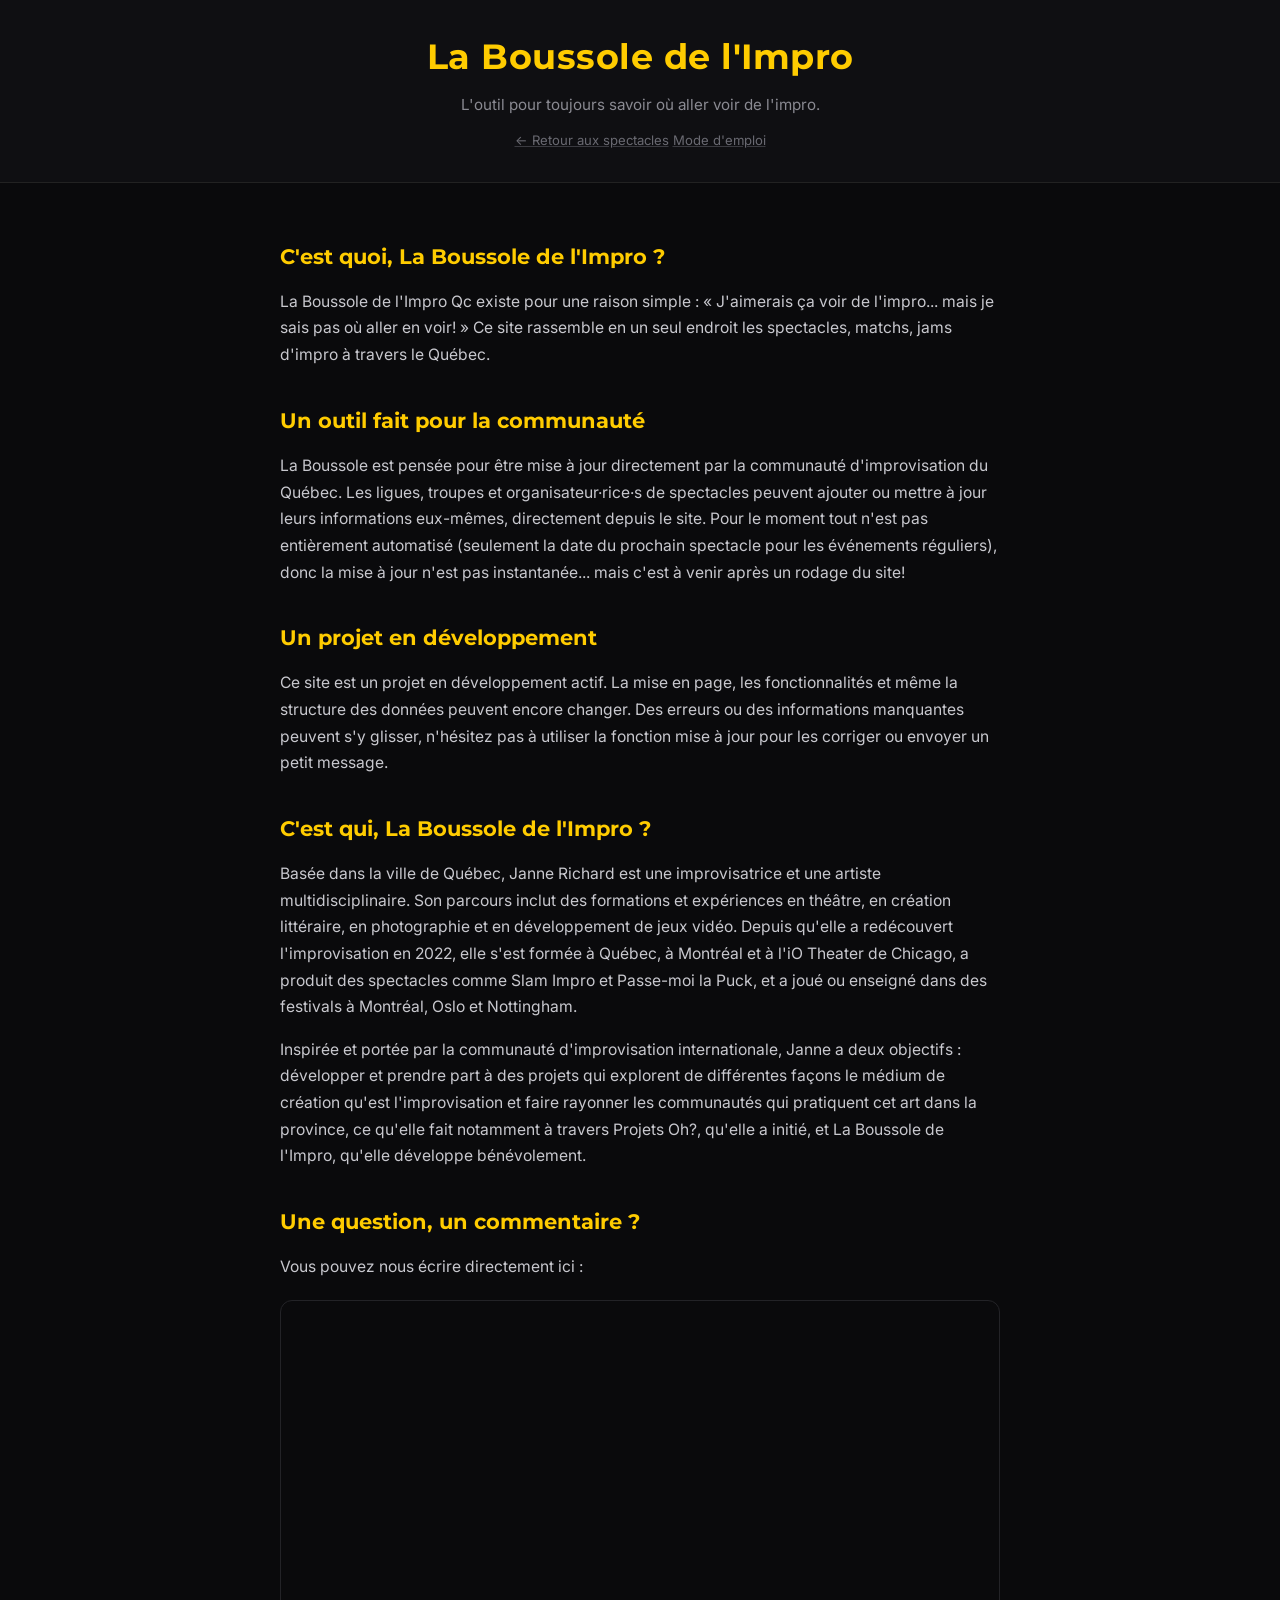
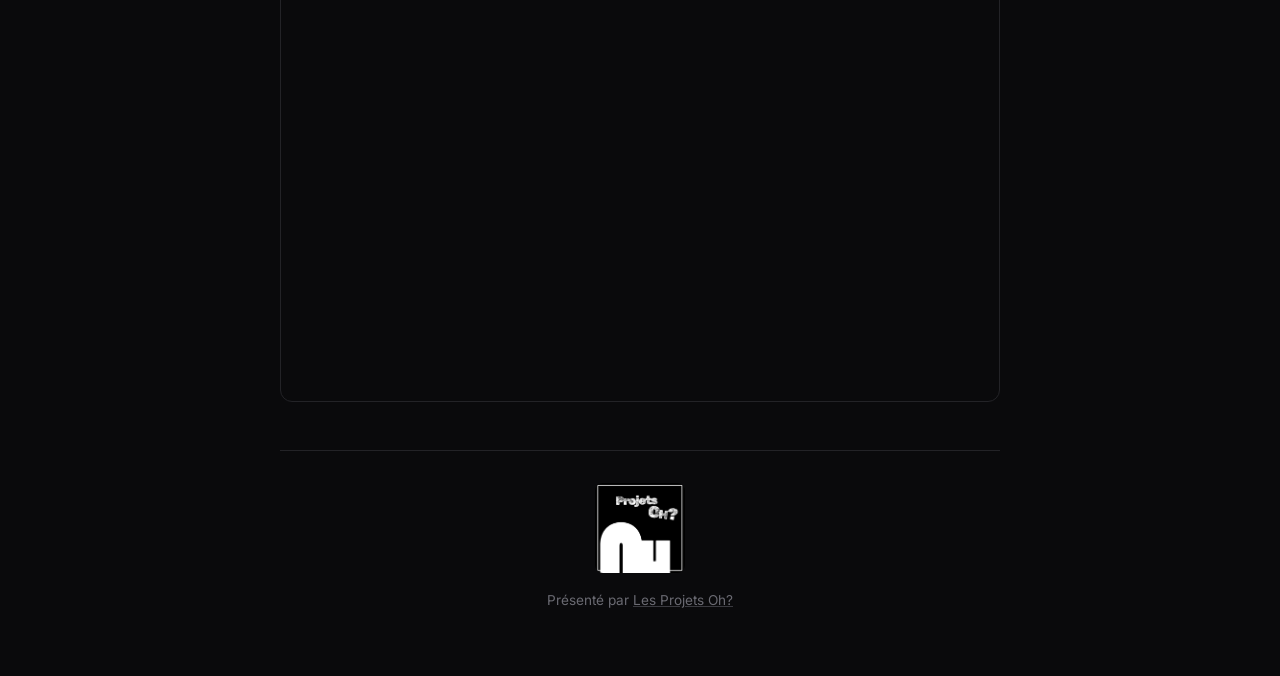
==== commit 8724d1cf: "Update about.html Add Mode d'emploi" ====
--- a/about.html
+++ b/about.html
@@ -18,7 +18,10 @@
   <header>
     <h1 class="site-title">La Boussole de l'Impro</h1>
     <p class="site-subtitle">L'outil pour toujours savoir où aller voir de l'impro.</p>
-    <a href="index.html" class="about-link">← Retour aux spectacles</a>
+    <div class="header-links">
+      <a href="index.html" class="about-link">← Retour aux spectacles</a>
+      <a href="guide.html" class="about-link">Mode d'emploi</a>
+    </div>
   </header>
 
   <main class="about-page">
--- a/style.css
+++ b/style.css
@@ -941,6 +941,12 @@
   margin-bottom: 0.7rem;
 }
 
+.story-body .festival-badge,
+.story-body .benefice-badge {
+  font-size: 1.05rem;
+  margin: 0 0 0.7rem;
+}
+
 .story-body .festival-deadline {
   font-size: 1rem;
   margin-top: 0.5rem;
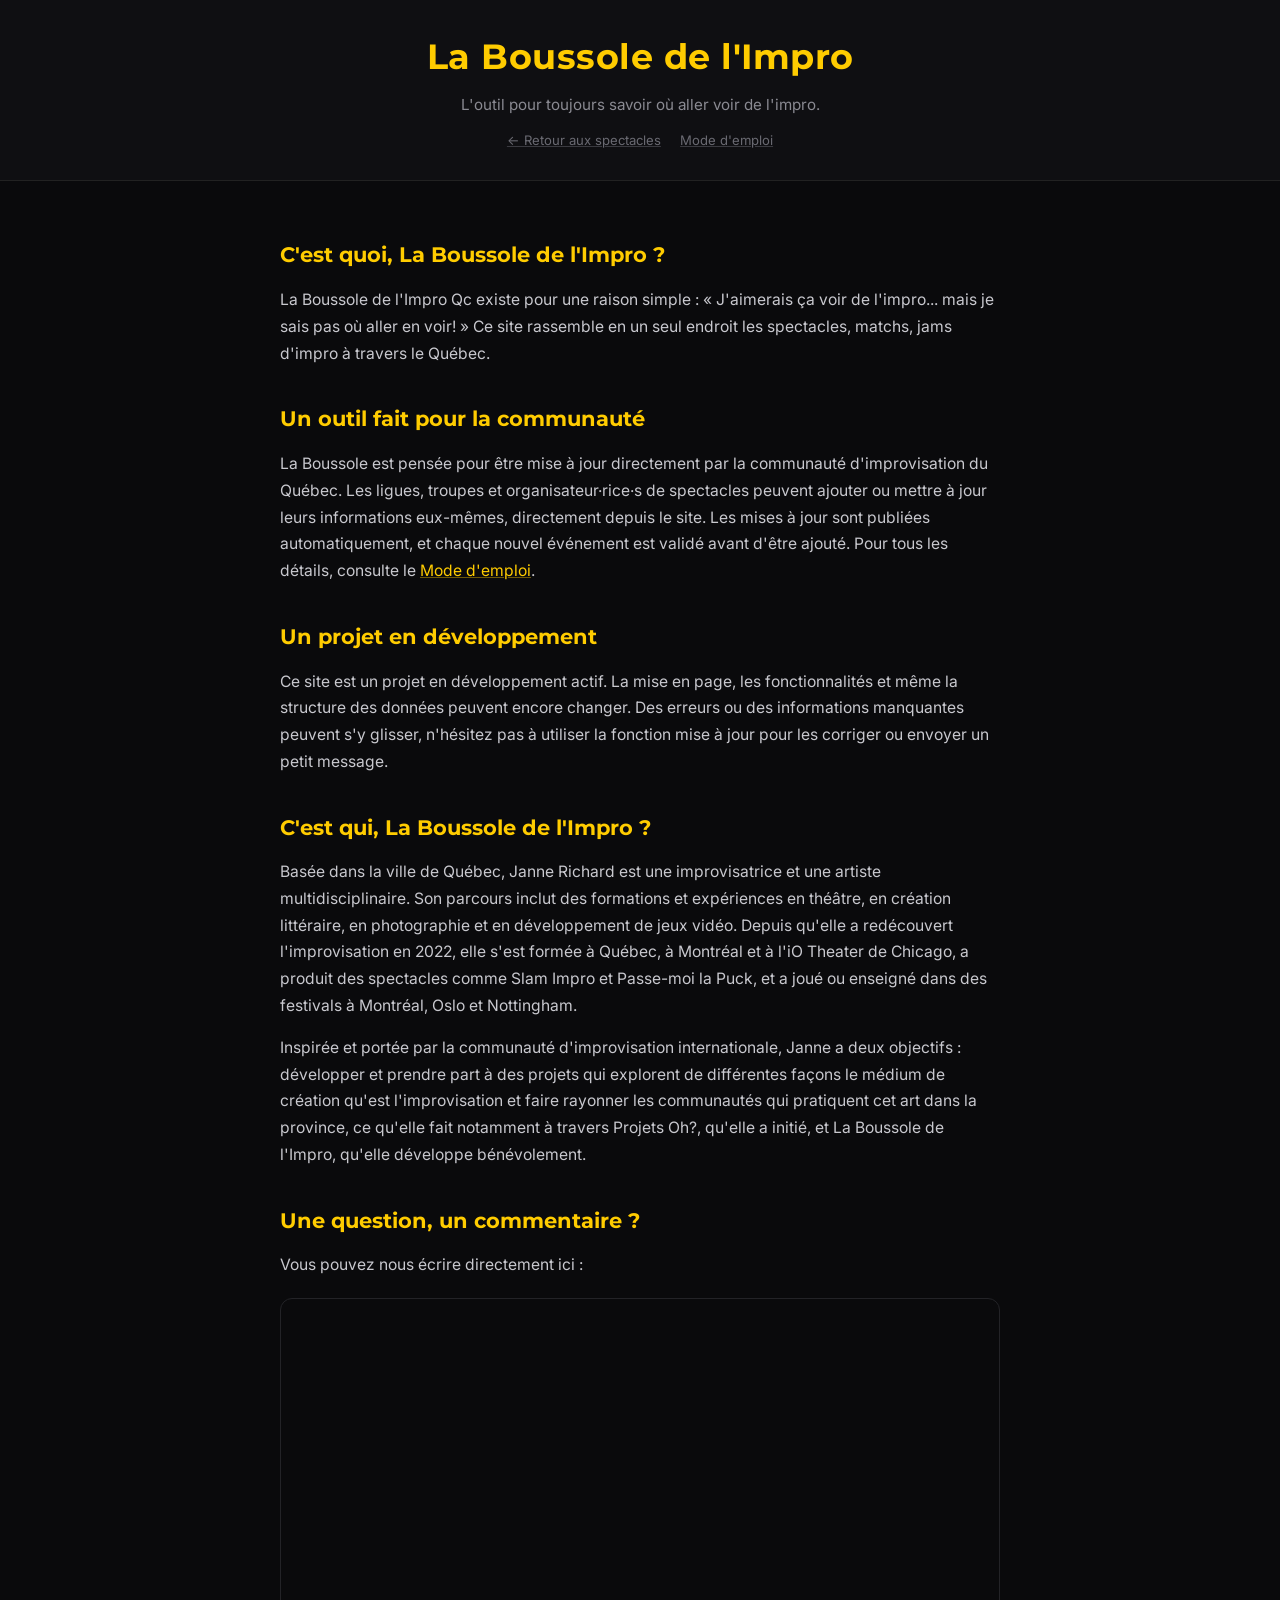
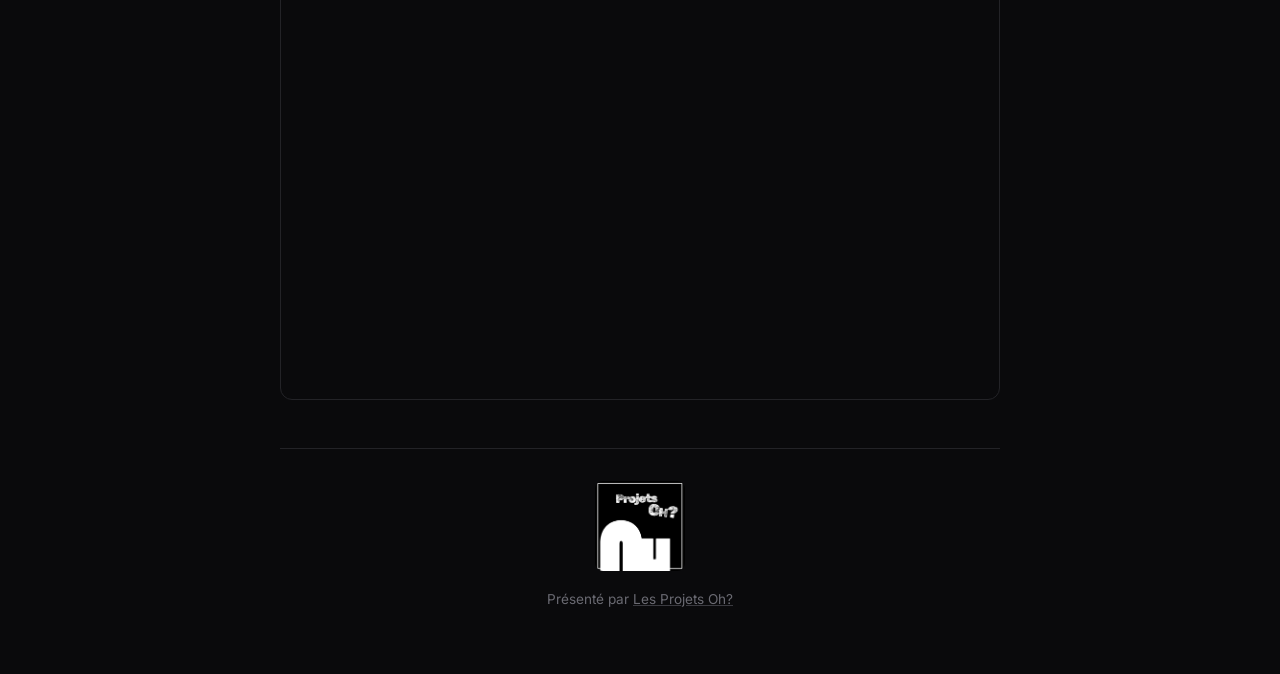
==== commit 5450ee76: "Update about.html" ====
--- a/about.html
+++ b/about.html
@@ -41,10 +41,10 @@
         La Boussole est pensée pour être mise à jour directement par la communauté
         d'improvisation du Québec. Les ligues, troupes et organisateur·rice·s de
         spectacles peuvent ajouter ou mettre à jour leurs informations eux-mêmes,
-        directement depuis le site. Pour le moment tout n'est pas entièrement
-        automatisé (seulement la date du prochain spectacle pour les événements
-        réguliers), donc la mise à jour n'est pas instantanée... mais c'est à
-        venir après un rodage du site!
+        directement depuis le site. Les mises à jour sont publiées
+        automatiquement, et chaque nouvel événement est validé avant d'être
+        ajouté. Pour tous les détails, consulte le
+        <a href="guide.html">Mode d'emploi</a>.
       </p>
     </section>
 
--- a/style.css
+++ b/style.css
@@ -135,6 +135,73 @@
 .about-signature .signature-link:hover {
   color: #ffcc00;
   text-decoration-color: #ffcc00;
+}
+
+/* ------------------------------
+   LIENS DE L'EN-TÊTE
+------------------------------ */
+
+.header-links {
+  display: flex;
+  justify-content: center;
+  flex-wrap: wrap;
+  gap: 0 1.2rem;
+}
+
+/* ------------------------------
+   PAGE MODE D'EMPLOI
+------------------------------ */
+
+.guide-section-title {
+  font-family: 'Montserrat', sans-serif;
+  color: #f5f5f5;
+  font-size: 1.6rem;
+  margin: 3rem 0 1.5rem;
+  padding-bottom: 0.6rem;
+  border-bottom: 1px solid #232327;
+}
+
+.about-block ul {
+  padding-left: 1.2rem;
+}
+
+.about-block li {
+  color: #c8c8ce;
+  line-height: 1.7;
+  font-size: 0.98rem;
+  margin-bottom: 0.4rem;
+}
+
+.about-block a {
+  color: #ffcc00;
+  text-decoration: underline;
+  text-decoration-color: #ffcc0066;
+}
+
+.about-block a:hover {
+  text-decoration-color: #ffcc00;
+}
+
+.about-block details {
+  border: 1px solid #232327;
+  border-radius: 8px;
+  padding: 0.7rem 1rem;
+  margin-bottom: 0.7rem;
+}
+
+.about-block summary {
+  cursor: pointer;
+  font-weight: 600;
+  color: #e8e8ea;
+}
+
+.about-block summary:hover,
+.about-block details[open] summary {
+  color: #ffcc00;
+}
+
+.about-block details p {
+  margin: 0.6rem 0 0;
 }
 
 /* ------------------------------
